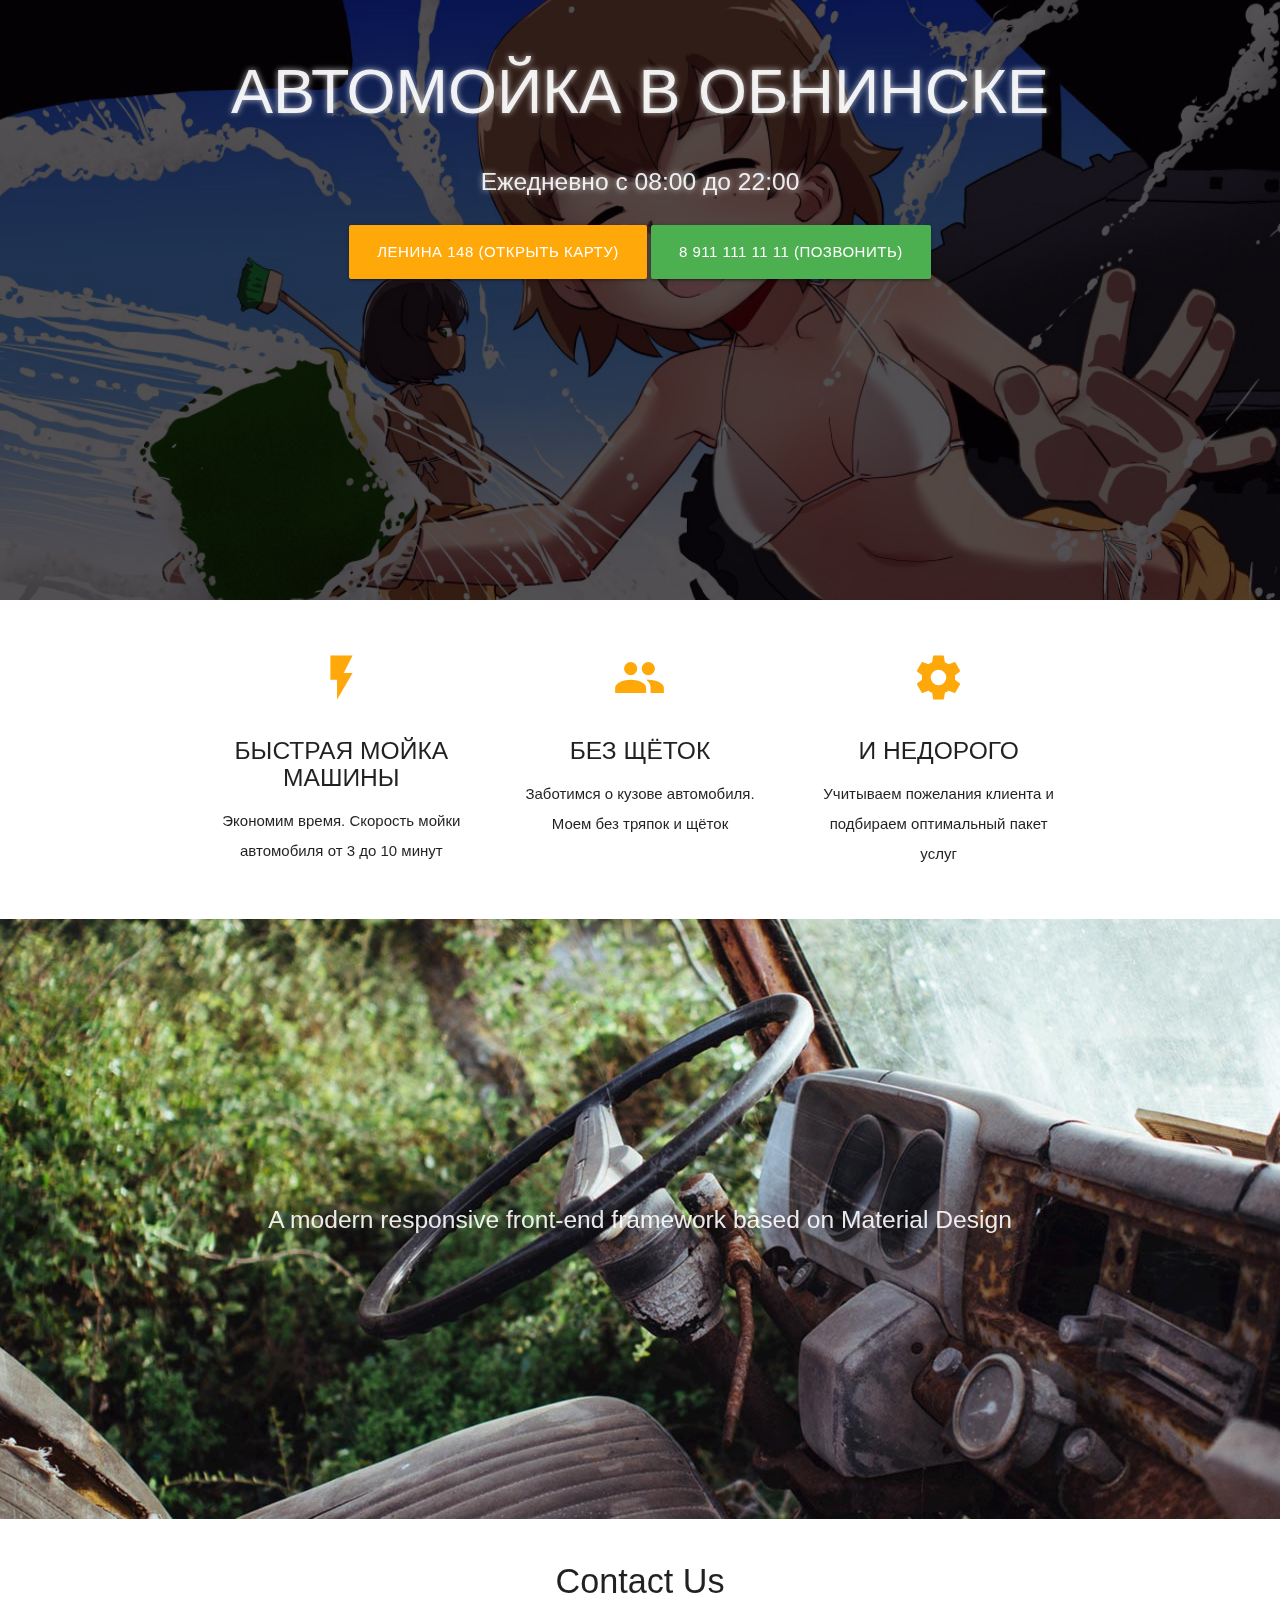
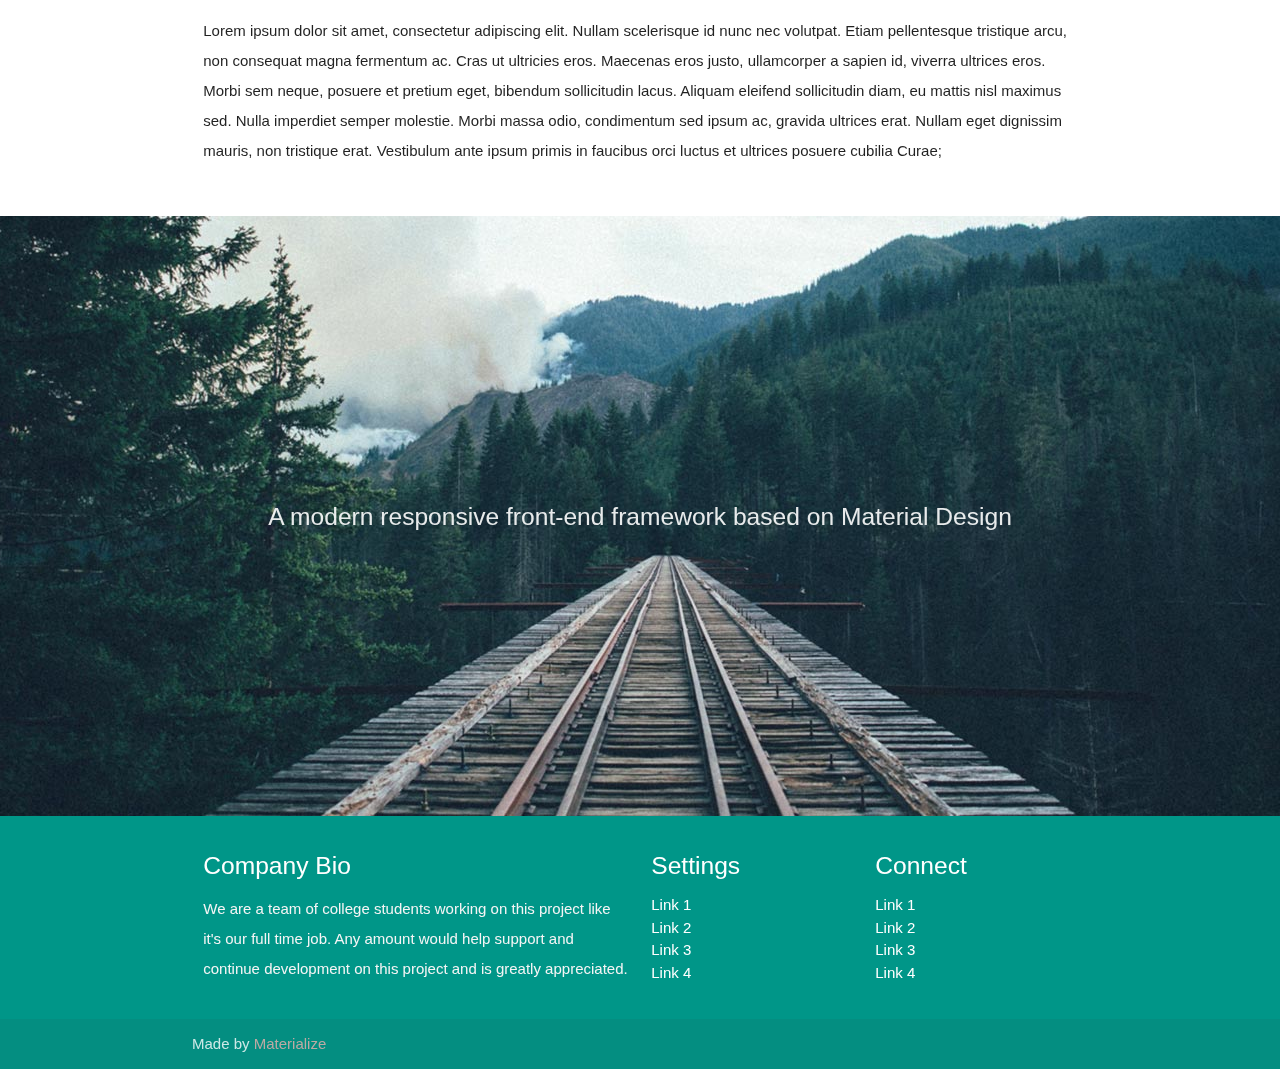
==== index.html @ 18d5a3af "add all project files" ====
<!DOCTYPE html>
<html lang="en">
<head>
  <meta http-equiv="Content-Type" content="text/html; charset=UTF-8"/>
  <meta name="viewport" content="width=device-width, initial-scale=1"/>
  <title>АВТОМОЙКА | ОБНИНСК</title>

  <!-- CSS  -->
  <link href="https://fonts.googleapis.com/icon?family=Material+Icons" rel="stylesheet">
  <link href="css/materialize.css" type="text/css" rel="stylesheet" media="screen,projection"/>
  <link href="css/theme.css" type="text/css" rel="stylesheet" media="screen,projection"/>
  <link href="css/style.css" type="text/css" rel="stylesheet" media="screen,projection"/>
</head>
<body>


  <div id="index-banner" class="parallax-container">
    <div class="section no-pad-bot">
      <div class="container">
        <br><br>
        <h1 class="header center light-text-neon">АВТОМОЙКА В  ОБНИНСКЕ</h1>
        <div class="row center">
          <h5 class="header col s12 light light-text-neon">Ежедневно с 08:00 до 22:00</h5>
        </div>
        <div class="row center">
          <a href="https://yandex.ru/maps/-/CKq5QX9W" id="download-button" class="btn-large waves-effect waves-light my-yellow btn" target="_blank">Ленина 148 (открыть карту)</a>
          <a href="https://yandex.ru/maps/-/CKq5QX9W" id="download-button" class="btn-large waves-effect waves-light green lighten" target="_blank">8 911 111 11 11 (позвонить)</a>
        </div>
        <br><br>

      </div>
    </div>
    <div class="parallax"><img src="background1.jpg" alt="Unsplashed background img 1"></div>
  </div>


  <div class="container">
    <div class="section">

      <!--   Icon Section   -->
      <div class="row">
        <div class="col s12 m4">
          <div class="icon-block">
            <h2 class="center my-yellow-text"><i class="material-icons">flash_on</i></h2>
            <h5 class="center">БЫСТРАЯ МОЙКА МАШИНЫ</h5>

            <p class="light center">Экономим время. Скорость мойки автомобиля от 3 до 10 минут</p>
          </div>
        </div>

        <div class="col s12 m4">
          <div class="icon-block">
            <h2 class="center my-yellow-text"><i class="material-icons">group</i></h2>
            <h5 class="center">БЕЗ ЩЁТОК</h5>

            <p class="light center">Заботимся о кузове автомобиля. Моем без тряпок и щёток</p>
          </div>
        </div>

        <div class="col s12 m4">
          <div class="icon-block">
            <h2 class="center my-yellow-text"><i class="material-icons">settings</i></h2>
            <h5 class="center">И НЕДОРОГО</h5>

            <p class="light center">Учитываем пожелания клиента и подбираем оптимальный пакет услуг</p>
          </div>
        </div>
      </div>

    </div>
  </div>


  <div class="parallax-container valign-wrapper">
    <div class="section no-pad-bot">
      <div class="container">
        <div class="row center">
          <h5 class="header col s12 light">A modern responsive front-end framework based on Material Design</h5>
        </div>
      </div>
    </div>
    <div class="parallax"><img src="background2.jpg" alt="Unsplashed background img 2"></div>
  </div>

  <div class="container">
    <div class="section">

      <div class="row">
        <div class="col s12 center">
          <h3><i class="mdi-content-send brown-text"></i></h3>
          <h4>Contact Us</h4>
          <p class="left-align light">Lorem ipsum dolor sit amet, consectetur adipiscing elit. Nullam scelerisque id nunc nec volutpat. Etiam pellentesque tristique arcu, non consequat magna fermentum ac. Cras ut ultricies eros. Maecenas eros justo, ullamcorper a sapien id, viverra ultrices eros. Morbi sem neque, posuere et pretium eget, bibendum sollicitudin lacus. Aliquam eleifend sollicitudin diam, eu mattis nisl maximus sed. Nulla imperdiet semper molestie. Morbi massa odio, condimentum sed ipsum ac, gravida ultrices erat. Nullam eget dignissim mauris, non tristique erat. Vestibulum ante ipsum primis in faucibus orci luctus et ultrices posuere cubilia Curae;</p>
        </div>
      </div>

    </div>
  </div>


  <div class="parallax-container valign-wrapper">
    <div class="section no-pad-bot">
      <div class="container">
        <div class="row center">
          <h5 class="header col s12 light">A modern responsive front-end framework based on Material Design</h5>
        </div>
      </div>
    </div>
    <div class="parallax"><img src="background3.jpg" alt="Unsplashed background img 3"></div>
  </div>

  <footer class="page-footer teal">
    <div class="container">
      <div class="row">
        <div class="col l6 s12">
          <h5 class="white-text">Company Bio</h5>
          <p class="grey-text text-lighten-4">We are a team of college students working on this project like it's our full time job. Any amount would help support and continue development on this project and is greatly appreciated.</p>


        </div>
        <div class="col l3 s12">
          <h5 class="white-text">Settings</h5>
          <ul>
            <li><a class="white-text" href="#!">Link 1</a></li>
            <li><a class="white-text" href="#!">Link 2</a></li>
            <li><a class="white-text" href="#!">Link 3</a></li>
            <li><a class="white-text" href="#!">Link 4</a></li>
          </ul>
        </div>
        <div class="col l3 s12">
          <h5 class="white-text">Connect</h5>
          <ul>
            <li><a class="white-text" href="#!">Link 1</a></li>
            <li><a class="white-text" href="#!">Link 2</a></li>
            <li><a class="white-text" href="#!">Link 3</a></li>
            <li><a class="white-text" href="#!">Link 4</a></li>
          </ul>
        </div>
      </div>
    </div>
    <div class="footer-copyright">
      <div class="container">
      Made by <a class="brown-text text-lighten-3" href="http://materializecss.com">Materialize</a>
      </div>
    </div>
  </footer>


  <!--  Scripts-->
  <script src="https://code.jquery.com/jquery-2.1.1.min.js"></script>
  <script src="js/materialize.js"></script>
  <script src="js/init.js"></script>

  </body>
</html>
---- css/theme.css ----
.light-text-neon{
  text-shadow: 0px 0px 6px rgba(255,255,255,0.7);
}

.my-yellow-text{
  color: #ffa809 !important
}

.my-yellow{
  background: #ffa809 !important
}
---- css/style.css ----
/* Custom Stylesheet */
/**
 * Use this file to override Materialize files so you can update
 * the core Materialize files in the future
 *
 * Made By MaterializeCSS.com
 */

nav ul a,
nav .brand-logo {
  color: #444;
}

p {
  line-height: 2rem;
}

.sidenav-trigger {
  color: #26a69a;
}

.parallax-container {
  min-height: 380px;
  line-height: 0;
  height: auto;
  color: rgba(255,255,255,.9);
}
  .parallax-container .section {
    width: 100%;
  }

@media only screen and (max-width : 992px) {
  .parallax-container .section {
    position: absolute;
    top: 40%;
  }
  #index-banner .section {
    top: 10%;
  }
}

@media only screen and (max-width : 600px) {
  #index-banner .section {
    top: 0;
  }
}

.icon-block {
  padding: 0 15px;
}
.icon-block .material-icons {
  font-size: inherit;
}

footer.page-footer {
  margin: 0;
}
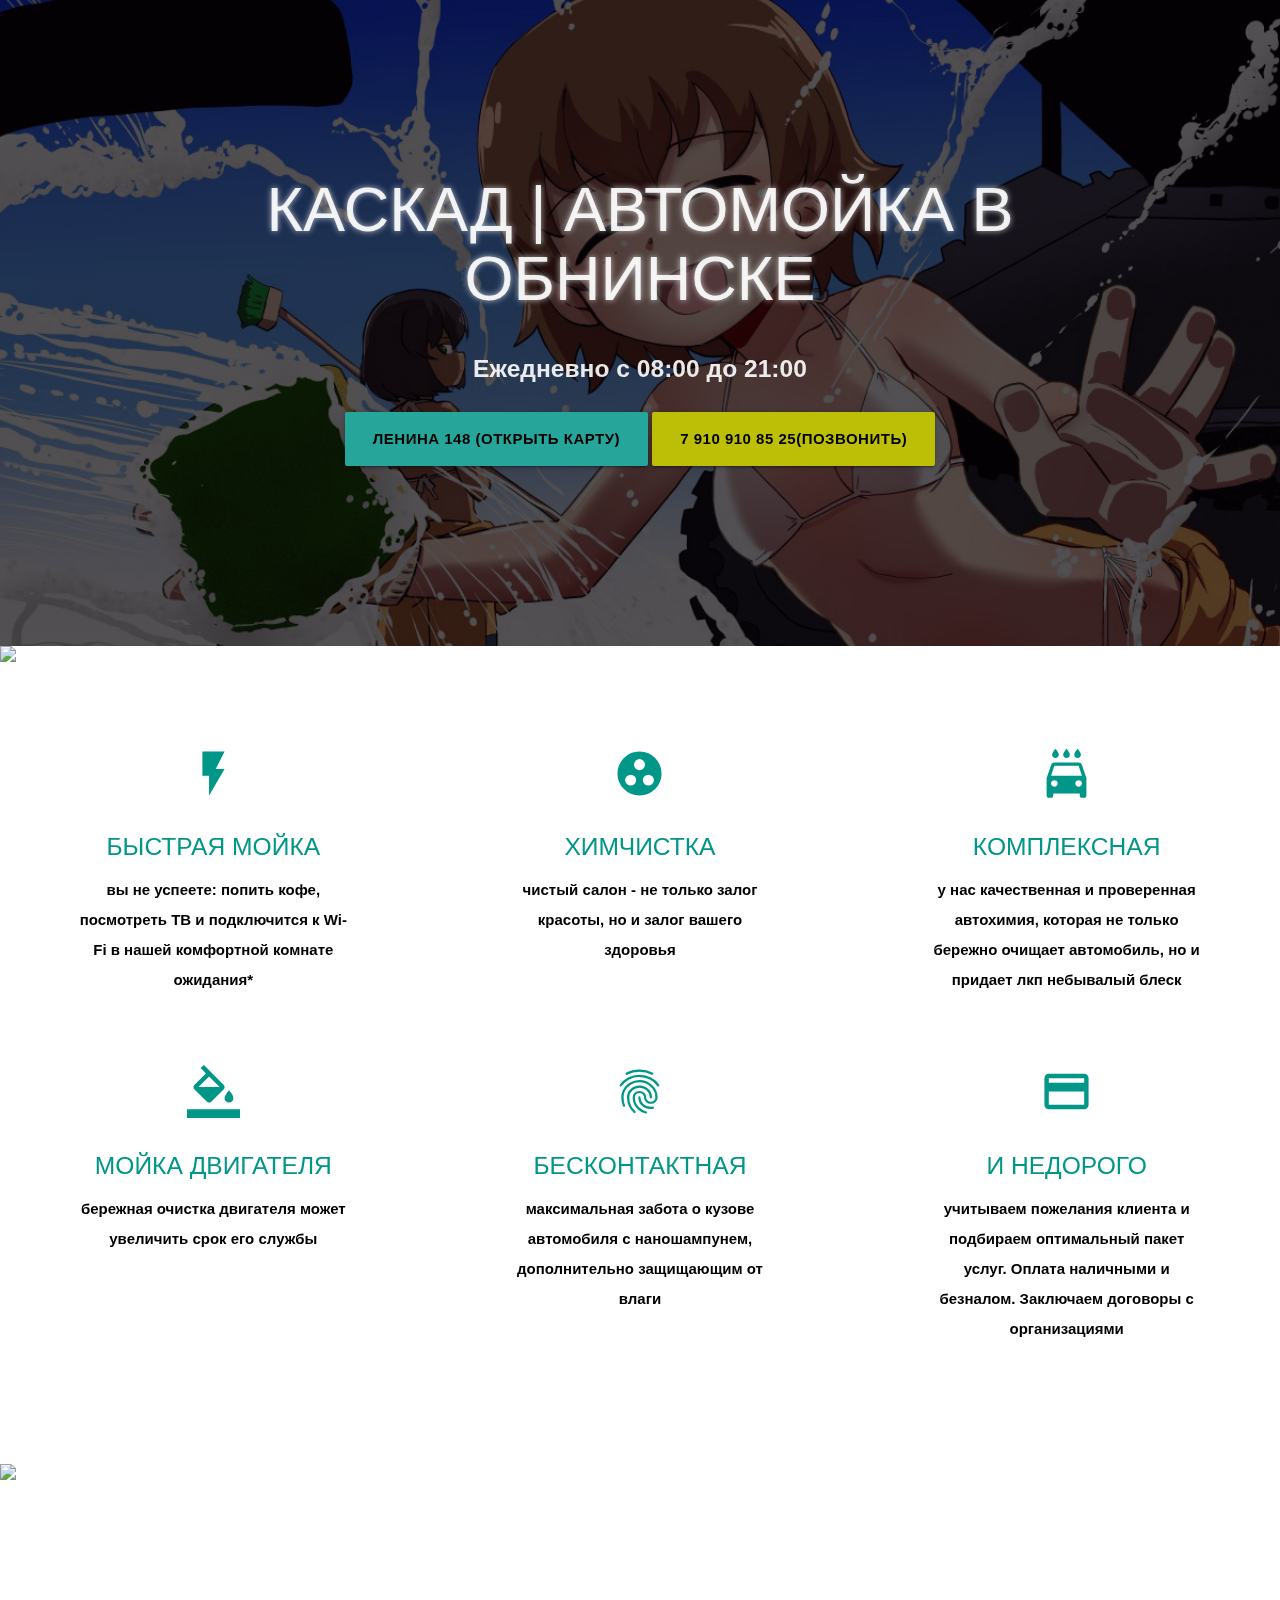
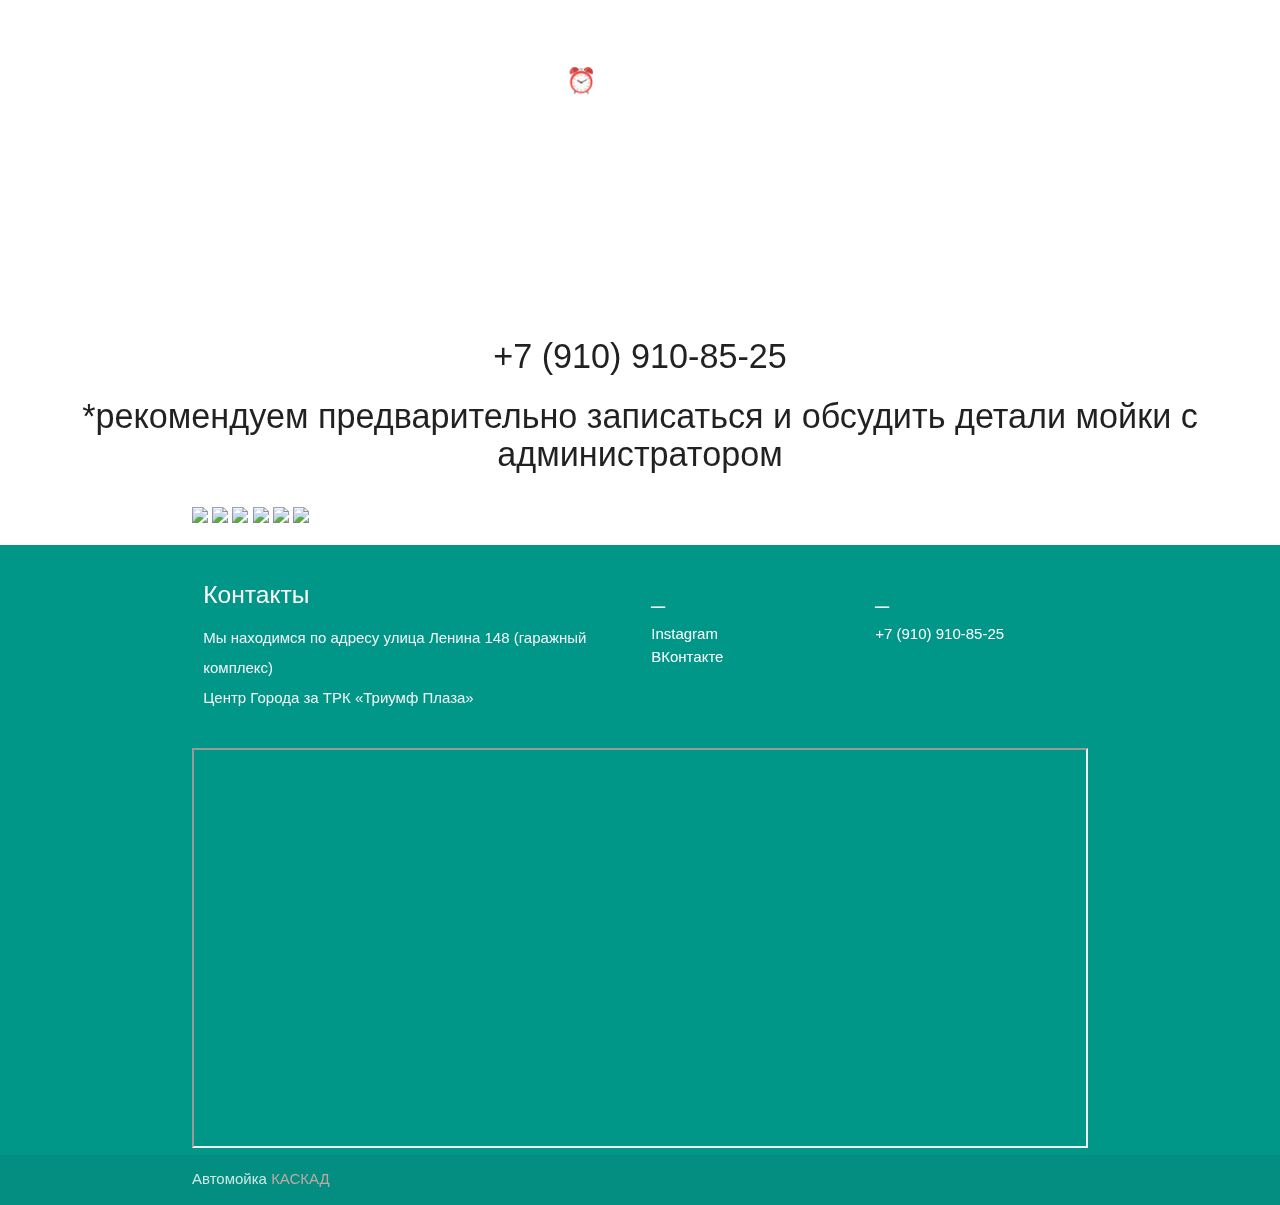
==== commit e8a4b465: "Final version with separate mobile page" ====
--- a/index.html
+++ b/index.html
@@ -3,13 +3,22 @@
 <head>
   <meta http-equiv="Content-Type" content="text/html; charset=UTF-8"/>
   <meta name="viewport" content="width=device-width, initial-scale=1"/>
-  <title>АВТОМОЙКА | ОБНИНСК</title>
+  <title>КАСКАД | АВТОМОЙКА | ОБНИНСК</title>
 
   <!-- CSS  -->
   <link href="https://fonts.googleapis.com/icon?family=Material+Icons" rel="stylesheet">
   <link href="css/materialize.css" type="text/css" rel="stylesheet" media="screen,projection"/>
   <link href="css/theme.css" type="text/css" rel="stylesheet" media="screen,projection"/>
   <link href="css/style.css" type="text/css" rel="stylesheet" media="screen,projection"/>
+
+  <link rel="shortcut icon" href="fav.png" type="image/x-icon">
+
+  <!-- jQuery 1.8 or later, 33 KB -->
+  <script src="https://ajax.googleapis.com/ajax/libs/jquery/1.11.1/jquery.min.js"></script>
+
+  <!-- Fotorama from CDNJS, 19 KB -->
+  <link  href="https://cdnjs.cloudflare.com/ajax/libs/fotorama/4.6.4/fotorama.css" rel="stylesheet">
+  <script src="https://cdnjs.cloudflare.com/ajax/libs/fotorama/4.6.4/fotorama.js"></script>
 </head>
 <body>
 
@@ -18,130 +27,180 @@
     <div class="section no-pad-bot">
       <div class="container">
         <br><br>
-        <h1 class="header center light-text-neon">АВТОМОЙКА В  ОБНИНСКЕ</h1>
+        <h1 class="header center light-text-neon mt-160">КАСКАД | АВТОМОЙКА В  ОБНИНСКЕ</h1>
+<!--        <h2 class="light-text-neon center"> АВТОМОЙКА В  ОБНИНСКЕ</h2>-->
         <div class="row center">
-          <h5 class="header col s12 light light-text-neon">Ежедневно с 08:00 до 22:00</h5>
-        </div>
-        <div class="row center">
-          <a href="https://yandex.ru/maps/-/CKq5QX9W" id="download-button" class="btn-large waves-effect waves-light my-yellow btn" target="_blank">Ленина 148 (открыть карту)</a>
-          <a href="https://yandex.ru/maps/-/CKq5QX9W" id="download-button" class="btn-large waves-effect waves-light green lighten" target="_blank">8 911 111 11 11 (позвонить)</a>
+          <h5 class="header col s12 light  fw-700">Ежедневно с 08:00 до 21:00</h5>
+        </div>
+        <div class="row center mb-180">
+          <a href="#map" class="btn-large waves-effect black-text fw-700 btn">Ленина 148 (открыть карту)</a>
+          <a href="tel:89109108525" class="black-text fw-700 dark-yellow-bg waves-effect btn-large">7 910 910 85 25(позвонить)</a>
         </div>
         <br><br>
-
       </div>
     </div>
     <div class="parallax"><img src="background1.jpg" alt="Unsplashed background img 1"></div>
   </div>
 
 
-  <div class="container">
-    <div class="section">
+  <div class=" parallax-container">
+    <div class="parallax"><img src=bc-2.jpg alt="Unsplashed background img 1"></div>
+    <div class="section ">
 
       <!--   Icon Section   -->
-      <div class="row">
-        <div class="col s12 m4">
+      <div class="row mt-50 wi-100">
+        <div class="col s12 m4 pa-left-60 pa-right-60">
           <div class="icon-block">
-            <h2 class="center my-yellow-text"><i class="material-icons">flash_on</i></h2>
-            <h5 class="center">БЫСТРАЯ МОЙКА МАШИНЫ</h5>
-
-            <p class="light center">Экономим время. Скорость мойки автомобиля от 3 до 10 минут</p>
+            <h2 class="center teal-text"><i class="material-icons">flash_on</i></h2>
+            <h5 class="center teal-text">БЫСТРАЯ МОЙКА</h5>
+
+            <p class="light center fw-700 black-text">вы не успеете: попить кофе, посмотреть ТВ и подключится к Wi-Fi в нашей комфортной комнате ожидания*</p>
           </div>
         </div>
 
-        <div class="col s12 m4">
+        <div class="col s12 m4 pa-left-60 pa-right-60">
           <div class="icon-block">
-            <h2 class="center my-yellow-text"><i class="material-icons">group</i></h2>
-            <h5 class="center">БЕЗ ЩЁТОК</h5>
-
-            <p class="light center">Заботимся о кузове автомобиля. Моем без тряпок и щёток</p>
+            <h2 class="center teal-text"><i class="material-icons">group_work</i></h2>
+            <h5 class="center teal-text">ХИМЧИСТКА</h5>
+
+            <p class="light center fw-700 black-text">чистый салон - не только залог красоты, но и залог вашего здоровья</p>
           </div>
         </div>
 
-        <div class="col s12 m4">
+        <div class="col s12 m4 pa-left-60 pa-right-60">
           <div class="icon-block">
-            <h2 class="center my-yellow-text"><i class="material-icons">settings</i></h2>
-            <h5 class="center">И НЕДОРОГО</h5>
-
-            <p class="light center">Учитываем пожелания клиента и подбираем оптимальный пакет услуг</p>
+            <h2 class="center teal-text"><i class="material-icons">local_car_wash</i></h2>
+            <h5 class="center teal-text">КОМПЛЕКСНАЯ</h5>
+
+            <p class="light center fw-700 black-text">у нас качественная и проверенная автохимия, которая не только бережно очищает автомобиль, но и придает лкп небывалый блеск</p>
           </div>
         </div>
       </div>
 
-    </div>
-  </div>
-
+            <div class="row">
+              <div class="col s12 m4 pa-left-60 pa-right-60">
+                <div class="icon-block">
+                  <h2 class="center teal-text"><i class="material-icons">format_color_fill</i></h2>
+                  <h5 class="center teal-text">МОЙКА ДВИГАТЕЛЯ</h5>
+
+                  <p class="light center fw-700 black-text">бережная очистка двигателя может увеличить срок его службы</p>
+                </div>
+              </div>
+
+              <div class="col s12 m4 pa-left-60 pa-right-60">
+                <div class="icon-block">
+                  <h2 class="center teal-text"><i class="material-icons">fingerprint</i></h2>
+                  <h5 class="center teal-text">БЕСКОНТАКТНАЯ</h5>
+
+                  <p class="light center fw-700 black-text">максимальная забота о кузове автомобиля с наношампунем, дополнительно защищающим от влаги </p>
+                </div>
+              </div>
+
+              <div class="col s12 m4 pa-left-60 pa-right-60 mb-70">
+                <div class="icon-block">
+                  <h2 class="center teal-text"><i class="material-icons">credit_card</i></h2>
+                  <h5 class="center teal-text">И НЕДОРОГО</h5>
+
+                  <p class="light center fw-700 black-text">учитываем пожелания клиента и подбираем оптимальный пакет услуг. Оплата наличными и безналом. Заключаем договоры с организациями</p>
+                </div>
+              </div>
+            </div>
+
+    </div>
+  </div>
 
   <div class="parallax-container valign-wrapper">
     <div class="section no-pad-bot">
       <div class="container">
         <div class="row center">
-          <h5 class="header col s12 light">A modern responsive front-end framework based on Material Design</h5>
-        </div>
-      </div>
-    </div>
-    <div class="parallax"><img src="background2.jpg" alt="Unsplashed background img 2"></div>
-  </div>
-
-  <div class="container">
+          <h5 class="header col s12 light">Приезжай к нам и порадуй свой автомобиль!</h5>
+          <h5>⏰8:00-21:00</h5>
+        </div>
+      </div>
+    </div>
+    <div class="parallax"><img src="bc-3.jpg" alt="Каскад автомойка обнинск"></div>
+  </div>
+
+  <div class="container wi-100">
     <div class="section">
 
-      <div class="row">
+      <div class="row mt-50">
         <div class="col s12 center">
           <h3><i class="mdi-content-send brown-text"></i></h3>
-          <h4>Contact Us</h4>
-          <p class="left-align light">Lorem ipsum dolor sit amet, consectetur adipiscing elit. Nullam scelerisque id nunc nec volutpat. Etiam pellentesque tristique arcu, non consequat magna fermentum ac. Cras ut ultricies eros. Maecenas eros justo, ullamcorper a sapien id, viverra ultrices eros. Morbi sem neque, posuere et pretium eget, bibendum sollicitudin lacus. Aliquam eleifend sollicitudin diam, eu mattis nisl maximus sed. Nulla imperdiet semper molestie. Morbi massa odio, condimentum sed ipsum ac, gravida ultrices erat. Nullam eget dignissim mauris, non tristique erat. Vestibulum ante ipsum primis in faucibus orci luctus et ultrices posuere cubilia Curae;</p>
-        </div>
-      </div>
-
-    </div>
-  </div>
-
-
-  <div class="parallax-container valign-wrapper">
-    <div class="section no-pad-bot">
-      <div class="container">
-        <div class="row center">
-          <h5 class="header col s12 light">A modern responsive front-end framework based on Material Design</h5>
-        </div>
-      </div>
-    </div>
-    <div class="parallax"><img src="background3.jpg" alt="Unsplashed background img 3"></div>
-  </div>
+            <h4 class="center light">+7 (910) 910-85-25</h4>
+            <h4 class="center light">*рекомендуем предварительно записаться и обсудить детали мойки с администратором</h4>
+        </div>
+      </div>
+
+      <div class="fotorama container"
+           data-arrows="true"
+           data-click="true"
+           data-swipe="true"
+           data-autoplay="3000">
+        <img src="1.jpg">
+        <img src="2.jpg">
+        <img src="3.jpg">
+        <img src="4.jpg">
+        <img src="5.jpg">
+        <img src="6.jpg">
+      </div>
+
+    </div>
+  </div>
+
+
+<!--  <div class="parallax-container valign-wrapper wi-100">-->
+<!--    <div class="section no-pad-bot">-->
+<!--      <div class="container">-->
+<!--        <div class="row center">-->
+<!--          <h5 class="header col s12 light">A modern responsive front-end framework based on Material Design</h5>-->
+<!--        </div>-->
+<!--      </div>-->
+<!--    </div>-->
+<!--    <div class="parallax"><img src="background3.jpg" alt="Unsplashed background img 3"></div>-->
+<!--  </div>-->
 
   <footer class="page-footer teal">
     <div class="container">
       <div class="row">
         <div class="col l6 s12">
-          <h5 class="white-text">Company Bio</h5>
-          <p class="grey-text text-lighten-4">We are a team of college students working on this project like it's our full time job. Any amount would help support and continue development on this project and is greatly appreciated.</p>
+          <h5 class="white-text">Контакты</h5>
+          <p class="grey-text text-lighten-4">Мы находимся по адресу улица Ленина 148 (гаражный комплекс) <br> Центр Города за ТРК «Триумф Плаза»</p>
 
 
         </div>
         <div class="col l3 s12">
-          <h5 class="white-text">Settings</h5>
+          <h5 class="white-text">_</h5>
           <ul>
-            <li><a class="white-text" href="#!">Link 1</a></li>
-            <li><a class="white-text" href="#!">Link 2</a></li>
-            <li><a class="white-text" href="#!">Link 3</a></li>
-            <li><a class="white-text" href="#!">Link 4</a></li>
+            <li><a class="white-text" href="https://www.instagram.com/moyka_kaskad/" target="_blank">Instagram</a></li>
+            <li><a class="white-text" href="https://vk.com/autofreshkaskad" target="_blank">ВКонтакте</a></li>
+<!--            <li><a class="white-text" href="#!">Link 3</a></li>-->
+<!--            <li><a class="white-text" href="#!">Link 4</a></li>-->
           </ul>
         </div>
         <div class="col l3 s12">
-          <h5 class="white-text">Connect</h5>
+          <h5 class="white-text">_</h5>
           <ul>
-            <li><a class="white-text" href="#!">Link 1</a></li>
-            <li><a class="white-text" href="#!">Link 2</a></li>
-            <li><a class="white-text" href="#!">Link 3</a></li>
-            <li><a class="white-text" href="#!">Link 4</a></li>
+            <li><a class="white-text" href="#!">+7 (910) 910-85-25</a></li>
+<!--            <li><a class="white-text" href="#!">Link 2</a></li>-->
+<!--            <li><a class="white-text" href="#!">Link 3</a></li>-->
+<!--            <li><a class="white-text" href="#!">Link 4</a></li>-->
           </ul>
         </div>
       </div>
     </div>
+
+    <div class="container" id="map">
+      <iframe src="https://yandex.ru/map-widget/v1/-/CCUAa0FzcB" width="100%" height="400" frameborder="1"    style="position:relative;"></iframe></div>
+
     <div class="footer-copyright">
       <div class="container">
-      Made by <a class="brown-text text-lighten-3" href="http://materializecss.com">Materialize</a>
-      </div>
-    </div>
+      Автомойка <a class="brown-text text-lighten-3" href="#">КАСКАД</a>
+      </div>
+    </div>
+
+
+
   </footer>
 
 
@@ -150,5 +209,12 @@
   <script src="js/materialize.js"></script>
   <script src="js/init.js"></script>
 
+
+  <script>
+    (function(a, b) {
+      if (/android.+mobile|avantgo|bada\/|blackberry|blazer|compal|elaine|fennec|hiptop|iemobile|ip(hone|od|ad)|iris|kindle|lge |maemo|midp|mmp|netfront|opera m(ob|in)i|palm( os)?|phone|p(ixi|re)\/|plucker|pocket|psp|symbian|treo|up\.(browser|link)|vodafone|wap|windows (ce|phone)|xda|xiino/i.test(a) || /1207|6310|6590|3gso|4thp|50[1-6]i|770s|802s|a wa|abac|ac(er|oo|s\-)|ai(ko|rn)|al(av|ca|co)|amoi|an(ex|ny|yw)|aptu|ar(ch|go)|as(te|us)|attw|au(di|\-m|r |s )|avan|be(ck|ll|nq)|bi(lb|rd)|bl(ac|az)|br(e|v)w|bumb|bw\-(n|u)|c55\/|capi|ccwa|cdm\-|cell|chtm|cldc|cmd\-|co(mp|nd)|craw|da(it|ll|ng)|dbte|dc\-s|devi|dica|dmob|do(c|p)o|ds(12|\-d)|el(49|ai)|em(l2|ul)|er(ic|k0)|esl8|ez([4-7]0|os|wa|ze)|fetc|fly(\-|_)|g1 u|g560|gene|gf\-5|g\-mo|go(\.w|od)|gr(ad|un)|haie|hcit|hd\-(m|p|t)|hei\-|hi(pt|ta)|hp( i|ip)|hs\-c|ht(c(\-| |_|a|g|p|s|t)|tp)|hu(aw|tc)|i\-(20|go|ma)|i230|iac( |\-|\/)|ibro|idea|ig01|ikom|im1k|inno|ipaq|iris|ja(t|v)a|jbro|jemu|jigs|kddi|keji|kgt( |\/)|klon|kpt |kwc\-|kyo(c|k)|le(no|xi)|lg( g|\/(k|l|u)|50|54|e\-|e\/|\-[a-w])|libw|lynx|m1\-w|m3ga|m50\/|ma(te|ui|xo)|mc(01|21|ca)|m\-cr|me(di|rc|ri)|mi(o8|oa|ts)|mmef|mo(01|02|bi|de|do|t(\-| |o|v)|zz)|mt(50|p1|v )|mwbp|mywa|n10[0-2]|n20[2-3]|n30(0|2)|n50(0|2|5)|n7(0(0|1)|10)|ne((c|m)\-|on|tf|wf|wg|wt)|nok(6|i)|nzph|o2im|op(ti|wv)|oran|owg1|p800|pan(a|d|t)|pdxg|pg(13|\-([1-8]|c))|phil|pire|pl(ay|uc)|pn\-2|po(ck|rt|se)|prox|psio|pt\-g|qa\-a|qc(07|12|21|32|60|\-[2-7]|i\-)|qtek|r380|r600|raks|rim9|ro(ve|zo)|s55\/|sa(ge|ma|mm|ms|ny|va)|sc(01|h\-|oo|p\-)|sdk\/|se(c(\-|0|1)|47|mc|nd|ri)|sgh\-|shar|sie(\-|m)|sk\-0|sl(45|id)|sm(al|ar|b3|it|t5)|so(ft|ny)|sp(01|h\-|v\-|v )|sy(01|mb)|t2(18|50)|t6(00|10|18)|ta(gt|lk)|tcl\-|tdg\-|tel(i|m)|tim\-|t\-mo|to(pl|sh)|ts(70|m\-|m3|m5)|tx\-9|up(\.b|g1|si)|utst|v400|v750|veri|vi(rg|te)|vk(40|5[0-3]|\-v)|vm40|voda|vulc|vx(52|53|60|61|70|80|81|83|85|98)|w3c(\-| )|webc|whit|wi(g |nc|nw)|wmlb|wonu|x700|xda(\-|2|g)|yas\-|your|zeto|zte\-/i.test(a.substr(0, 4))) window.location = b
+    })(navigator.userAgent || navigator.vendor || window.opera, 'https://avtomoe4ka.ru/mb.html');
+  </script>
+
   </body>
 </html>
--- a/css/style.css
+++ b/css/style.css
@@ -6,6 +6,45 @@
  * Made By MaterializeCSS.com
  */
 
+/*ВИДЕОФОН*/
+
+.fs-40{
+  font-size: 40px !important;
+}
+
+.fullscreen-bg {
+  overflow: hidden;
+  z-index: -100;
+  position: relative;
+  height: 100%;
+  width: 100%;
+  padding-top:45%;
+}
+
+.fullscreen-bg__video {
+  position: absolute;
+  top: 0;
+  left: 0;
+  width: 100%;
+}
+.overlay {
+  background: rgba(0,0,0,0.6);
+  position: absolute;
+  top:0;
+  left:0;
+  width: 100%;
+  height: 100%;
+  z-index: 4;
+}
+.overlay h1 {
+  text-align:center;
+  color:#fff;
+  font-size: 70px;
+  margin-top:17%;
+}
+
+/*/ВИДЕОФОН*/
+
 nav ul a,
 nav .brand-logo {
   color: #444;
@@ -13,6 +52,11 @@
 
 p {
   line-height: 2rem;
+}
+
+
+.he-600{
+  height: 600px;
 }
 
 .sidenav-trigger {
@@ -55,3 +99,47 @@
 footer.page-footer {
   margin: 0;
 }
+
+.dark-yellow-bg{
+  background-color: #bcbf05 !important;
+}
+
+.fw-700{
+  font-weight: bold;
+}
+
+.mh-350{
+  min-height: 350px;
+}
+
+.mt-50{
+  margin-top: 50px;
+}
+
+.mt-70{
+  margin-top: 70px;
+}
+
+.mb-70{
+  margin-bottom: 70px;
+}
+
+.mt-160{
+  margin-top: 160px;
+}
+
+.mb-180{
+  margin-bottom: 180px;
+}
+
+.wi-100{
+  width: 100%;
+}
+
+.pa-left-60{
+  padding-left: 60px !important;
+}
+
+.pa-right-60{
+  padding-right: 60px !important;
+}
